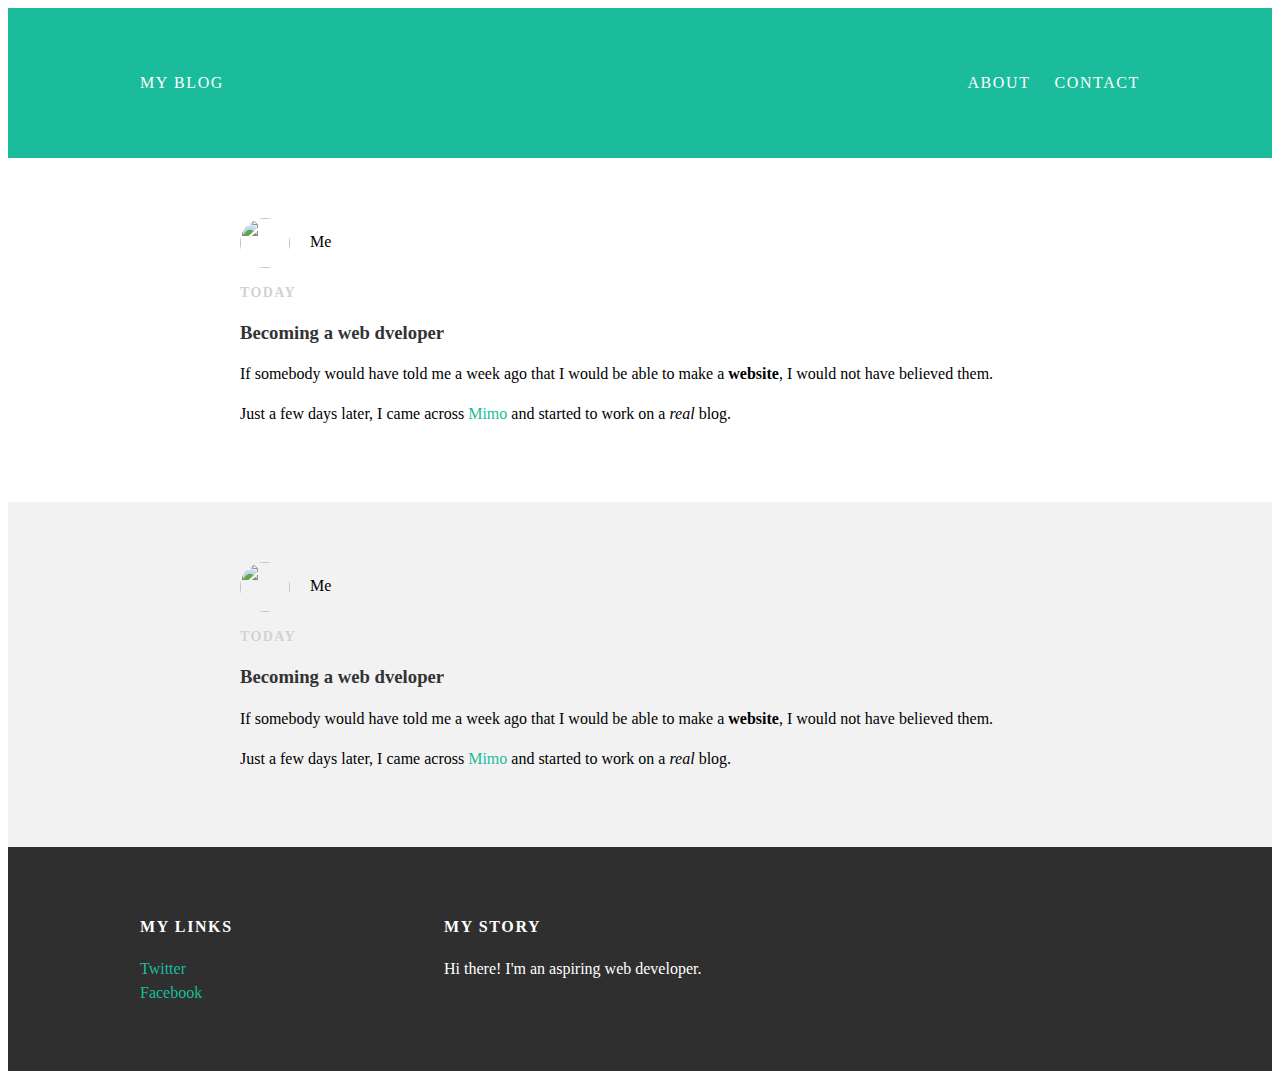
==== index.html @ 01a84e75 "Add files via upload" ====
<!doctype html>
<html>
<Head>
  <title>My blog</title>
  <link rel="stylesheet"
  type="text/css"
  href="styles.css">
</head>
<body>
  <div id="header">
    <div class="container">
      <a href="index.html">My Blog</a>
      <ul id="header-nav">
        <li><a href="about.html">About</a></li>
        <li><a href="contact.html">Contact</a></li>
      </ul>
    </div>
  </div>
  <div id="content">
    <div class="container">
      <div class="post">
        <div class="post-author">
          <img src="me.png">
          <span>Me</span>
        </div>
        <p class="post-date">Today</p>
        <h3 class="post-title">Becoming a web dveloper</h3>
          <div class="post-content">
            <p>If somebody would have told me a week ago that I would be able to make a <strong>website</strong>, I would not have believed them.</p>
            <p>Just a few days later, I came across <a href="https://getmimo.com">Mimo</a> and started to work on a <em>real</em> blog.</p>
          </div>
      </div>
    </div>
  </div>
  <div class="post-container">
      <div class="post">
        <div class="post-author">
          <img src="me.png">
          <span>Me</span>
        </div>
        <p class="post-date">Today</p>
        <h3 class="post-title">Becoming a web dveloper</h3>
          <div class="post-content">
            <p>If somebody would have told me a week ago that I would be able to make a <strong>website</strong>, I would not have believed them.</p>
            <p>Just a few days later, I came across <a href="https://getmimo.com">Mimo</a> and started to work on a <em>real</em> blog.</p>
          </div>
      </div>
    </div>
  </div>
  <div id="footer">
    <div class="container">
      <div class="column">
        <h4>My Links</h4>
        <p>
          <a href="https://twitter.com/me">Twitter</a>
          <br>
          <a href="https://facebook.com/me">Facebook</a>
        </p>
      </div>
      <div class="column">
        <h4>My Story</h4>
        <p>
          Hi there! I'm an aspiring web developer.
        </p>
      </div>
    </div>
  </div>
</body>
</html>
---- styles.css ----
@@import url(https://fonts.googleapis.com/css?family=montserrat:400,700);

body {
  color: #555;
  margin: 0;

  font-family: 'montserrat', sans-serif;
}
#header {
  background-color: #1abc9c;
  height: 150px;
  line-height: 150px;
}
#header a {
  color: white;
  text-decoration: none;
  text-transform: uppercase;
  letter-spacing: 0.1em;
}
#header a:hover {
  color: #222;
}
#header-title {
  display: block;
  float: left;
  font-size: 20px;
  font-weight: bold;
}
#header-nav {
  display: block;
  float: right;
  margin-top: 0;
}
#header-nav li {
  display: inline;
  padding-left: 20px;
}
.container {
  max-width: 1000px;
  margin: 0 auto;
}
#footer {
  background-color: #2f2f2f;
  padding: 50px 0;
}
.column {
  min-width: 300px;
  display: inline-block;
  vertical-align: top;
}
#footer h4 {
  color: white;
  text-transform: uppercase;
  letter-spacing: 0.1em;
}
#footer p {
  color: white;
}
a {
  color: #1abc9c;
  text-decoration: none;
}
a:hover {
  color: #F6A623;
}
.post, .about {
  max-width: 800px;
  margin: 0 auto;
  padding: 60px 0;
}
.post-author img {
  width: 50px;
  height: 50px;
  vertical-align: middle;
}
.post-author span {
  margin-left: 16px;
}
.post-date {
  color: #D2D2D2;

  font-size: 14px;
  font-weight: bold;
  text-transform: uppercase;
  letter-spacing: 0.1em;
}
h1, h2, h3, h4 {
  color: #333;
}
p {
  line-height: 1.5;
}
.about {
  text-align: center;
}
.post-author img, .about-author img {
  border-radius: 50%;
}
.post-container {
  background-color: #f2f2f2;
}
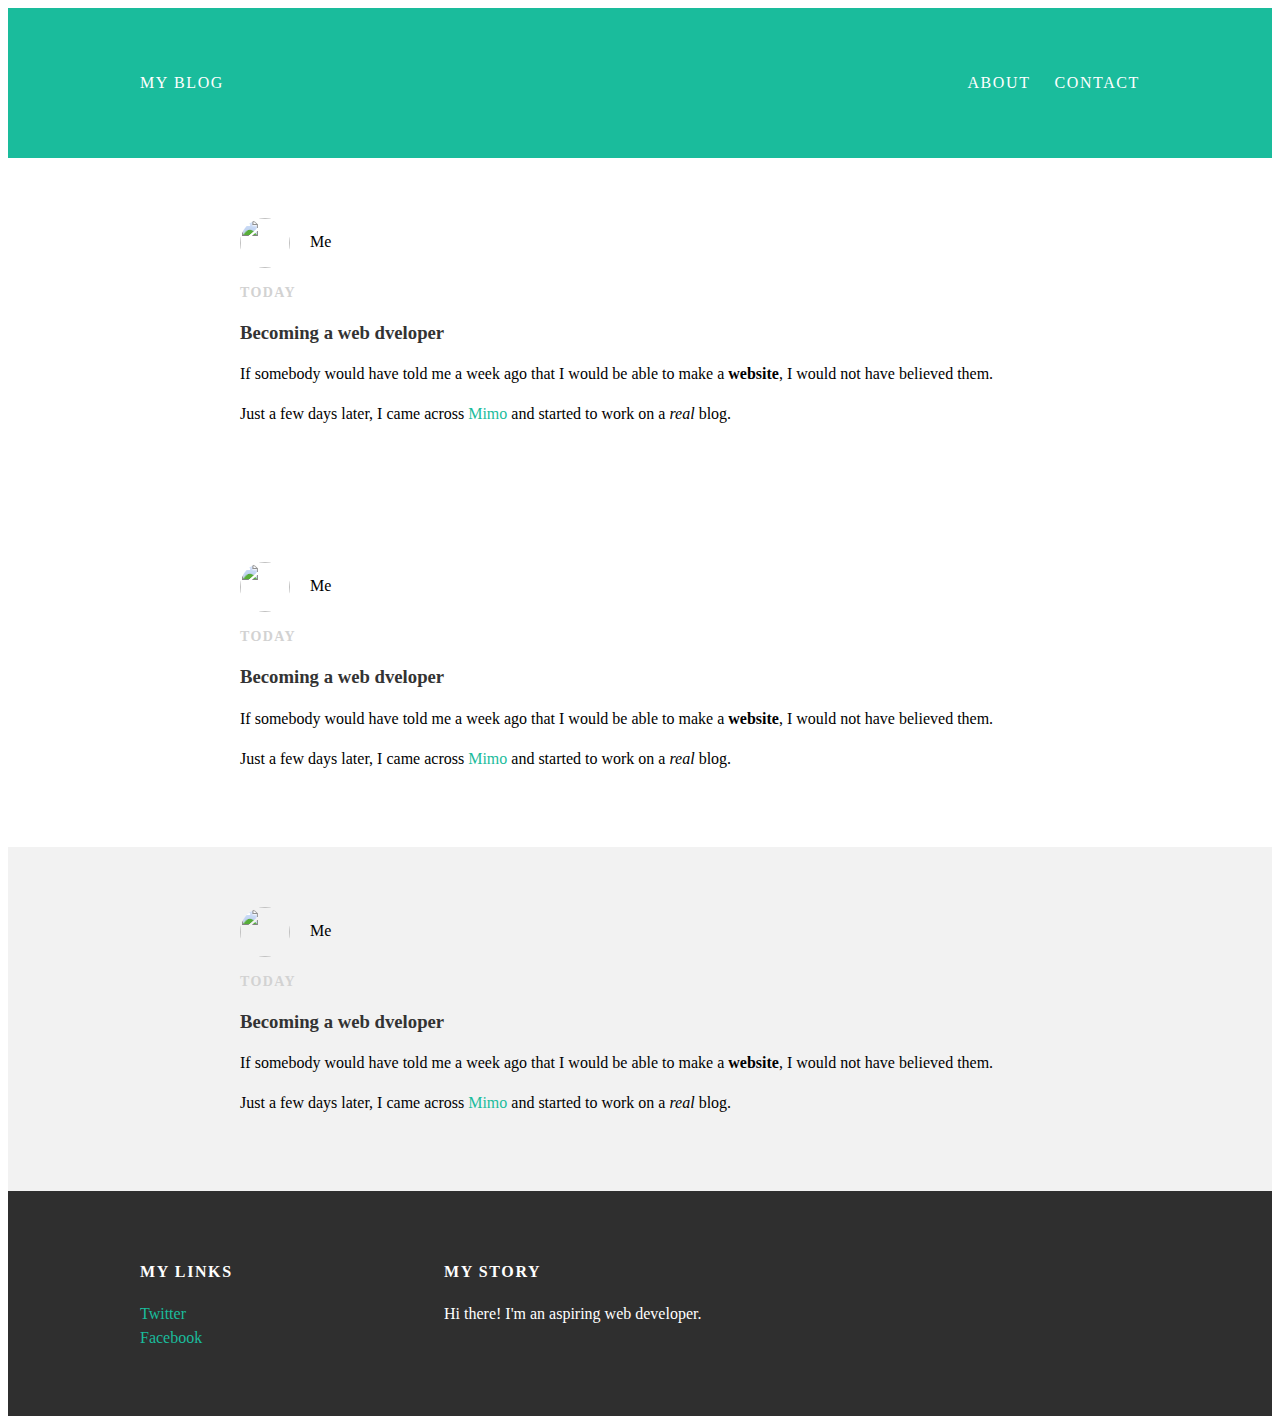
==== commit 26cdf01e: "Update index.html" ====
--- a/index.html
+++ b/index.html
@@ -14,6 +14,22 @@
         <li><a href="about.html">About</a></li>
         <li><a href="contact.html">Contact</a></li>
       </ul>
+    </div>
+  </div>
+  <div id="content">
+    <div class="container">
+      <div class="post">
+        <div class="post-author">
+          <img src="me.png">
+          <span>Me</span>
+        </div>
+        <p class="post-date">Today</p>
+        <h3 class="post-title">Becoming a web dveloper</h3>
+          <div class="post-content">
+            <p>If somebody would have told me a week ago that I would be able to make a <strong>website</strong>, I would not have believed them.</p>
+            <p>Just a few days later, I came across <a href="https://getmimo.com">Mimo</a> and started to work on a <em>real</em> blog.</p>
+          </div>
+      </div>
     </div>
   </div>
   <div id="content">
